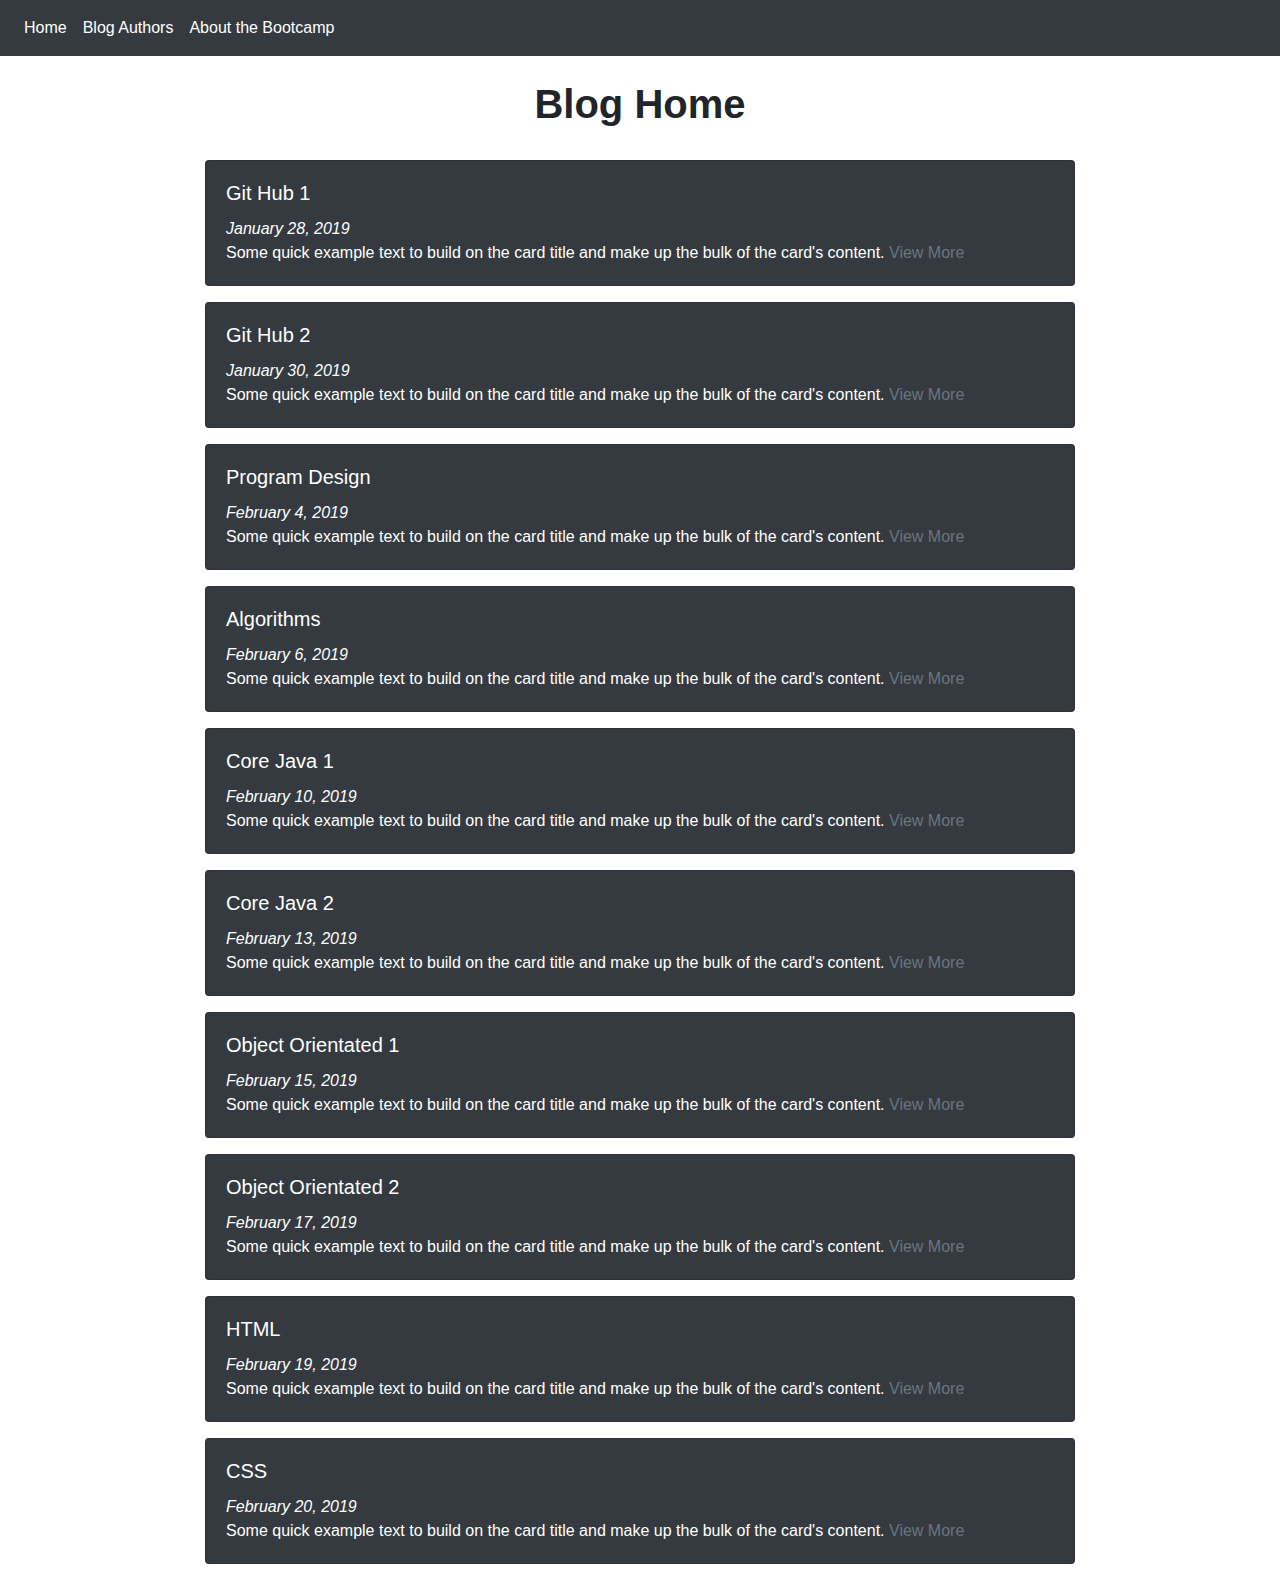
==== src/main/resources/templates/index.html @ 7c3c938c "initial commit" ====
<!DOCTYPE html>
<html lang="en" xmlns:th="www.thymeleaf.org">
<head>
    <meta charset="UTF-8"/>
    <meta name="viewport" content="width=device-width, initial-scale=1"/>
    <title>Bootcamp</title>
    <link href="https://fonts.googleapis.com/css?family=Source+Sans+Pro" rel="stylesheet">
    <link rel="stylesheet" href="https://stackpath.bootstrapcdn.com/bootstrap/4.3.1/css/bootstrap.min.css"
          integrity="sha384-ggOyR0iXCbMQv3Xipma34MD+dH/1fQ784/j6cY/iJTQUOhcWr7x9JvoRxT2MZw1T" crossorigin="anonymous"/>
</head>
<style>
    body {
        background-image: url('https://res.cloudinary.com/jihyunle/image/upload/v1550854259/aerial-3246120.jpg');
        background-repeat: no-repeat;
        background-attachment: fixed;
        background-position: center;
    }

</style>
<body>
<nav class="navbar navbar-expand-lg navbar-dark bg-dark">
    <!-- Navbar content -->
    <button class="navbar-toggler" type="button" data-toggle="collapse" data-target="#navbarNav" aria-controls="navbarNav" aria-expanded="false" aria-label="Toggle navigation">
        <span class="navbar-toggler-icon"></span>
    </button>
    <div class="collapse navbar-collapse" id="navbarNav">
        <ul class="navbar-nav">
            <li class="nav-item active">
                <a class="nav-link" href="/">Home<span class="sr-only">(current)</span></a>
            </li>
            <li class="nav-item active">
                <a class="nav-link" href="/authors">Blog Authors</a>
            </li>
            <li class="nav-item active">
                <a class="nav-link" href="/bootcamp">About the Bootcamp</a>
            </li>
        </ul>
    </div>
</nav>

<!-- Background Image -->
<div align="center">
    <div class="container" style="width:900px;">
        <br>
        <h1 align="left text-white"><strong>Blog Home</strong></h1>
        <br>

        <div align="left" class="card text-white bg-dark mb-3">
            <div class="card-body">
                <h5 class="card-title">Git Hub 1</h5>
                <h7 class="date"><i>January 28, 2019</i></h7>
                <p class="card-text">Some quick example text to build on the card title and make up the bulk of the card's content.<a class="text-secondary" href="#"> View More</a></p>
            </div>
        </div>
        <div align="left" class="card text-white bg-dark mb-3">
            <div class="card-body">
                <h5 class="card-title">Git Hub 2</h5>
                <h7 class="date"><i>January 30, 2019</i></h7>
                <p class="card-text">Some quick example text to build on the card title and make up the bulk of the card's content.<a class="text-secondary" href="#"> View More</a></p>
            </div>
        </div>
        <div align="left" class="card text-white bg-dark mb-3">
            <div class="card-body">
                <h5 class="card-title">Program Design</h5>
                <h7 class="date"><i>February 4, 2019</i></h7>
                <p class="card-text">Some quick example text to build on the card title and make up the bulk of the card's content.<a class="text-secondary" href="#"> View More</a></p>
            </div>
        </div>
        <div align="left" class="card text-white bg-dark mb-3">
            <div class="card-body">
                <h5 class="card-title">Algorithms</h5>
                <h7 class="date"><i>February 6, 2019</i></h7>
                <p class="card-text">Some quick example text to build on the card title and make up the bulk of the card's content.<a class="text-secondary" href="#"> View More</a></p>
            </div>
        </div>
        <div align="left" class="card text-white bg-dark mb-3">
            <div class="card-body">
                <h5 class="card-title">Core Java 1</h5>
                <h7 class="date"><i>February 10, 2019</i></h7>
                <p class="card-text">Some quick example text to build on the card title and make up the bulk of the card's content.<a class="text-secondary" href="#"> View More</a></p>
            </div>
        </div>
        <div align="left" class="card text-white bg-dark mb-3">
            <div class="card-body">
                <h5 class="card-title">Core Java 2</h5>
                <h7 class="date"><i>February 13, 2019</i></h7>
                <p class="card-text">Some quick example text to build on the card title and make up the bulk of the card's content.<a class="text-secondary" href="#"> View More</a></p>
            </div>
        </div>
        <div align="left" class="card text-white bg-dark mb-3">
            <div class="card-body">
                <h5 class="card-title">Object Orientated 1</h5>
                <h7 class="date"><i>February 15, 2019</i></h7>
                <p class="card-text">Some quick example text to build on the card title and make up the bulk of the card's content.<a class="text-secondary" href="#"> View More</a></p>
            </div>
        </div>
        <div align="left" class="card text-white bg-dark mb-3">
            <div class="card-body">
                <h5 class="card-title">Object Orientated 2</h5>
                <h7 class="date"><i>February 17, 2019</i></h7>
                <p class="card-text">Some quick example text to build on the card title and make up the bulk of the card's content.<a class="text-secondary" href="#"> View More</a></p>
            </div>
        </div>
        <div align="left" class="card text-white bg-dark mb-3">
            <div class="card-body">
                <h5 class="card-title">HTML</h5>
                <h7 class="date"><i>February 19, 2019</i></h7>
                <p class="card-text">Some quick example text to build on the card title and make up the bulk of the card's content.<a class="text-secondary" href="#"> View More</a></p>
            </div>
        </div>
        <div align="left" class="card text-white bg-dark mb-3">
            <div class="card-body">
                <h5 class="card-title">CSS</h5>
                <h7 class="date"><i>February 20, 2019</i></h7>
                <p class="card-text">Some quick example text to build on the card title and make up the bulk of the card's content.<a class="text-secondary" href="#"> View More</a></p>
            </div>
        </div>
    </div>

</div>



    <script src="https://code.jquery.com/jquery-3.3.1.slim.min.js"
            integrity="sha384-q8i/X+965DzO0rT7abK41JStQIAqVgRVzpbzo5smXKp4YfRvH+8abtTE1Pi6jizo"
            crossorigin="anonymous"></script>
    <script src="https://cdnjs.cloudflare.com/ajax/libs/popper.js/1.14.7/umd/popper.min.js"
            integrity="sha384-UO2eT0CpHqdSJQ6hJty5KVphtPhzWj9WO1clHTMGa3JDZwrnQq4sF86dIHNDz0W1"
            crossorigin="anonymous"></script>
    <script src="https://stackpath.bootstrapcdn.com/bootstrap/4.3.1/js/bootstrap.min.js"
            integrity="sha384-JjSmVgyd0p3pXB1rRibZUAYoIIy6OrQ6VrjIEaFf/nJGzIxFDsf4x0xIM+B07jRM"
            crossorigin="anonymous"></script>
</body>
</html>
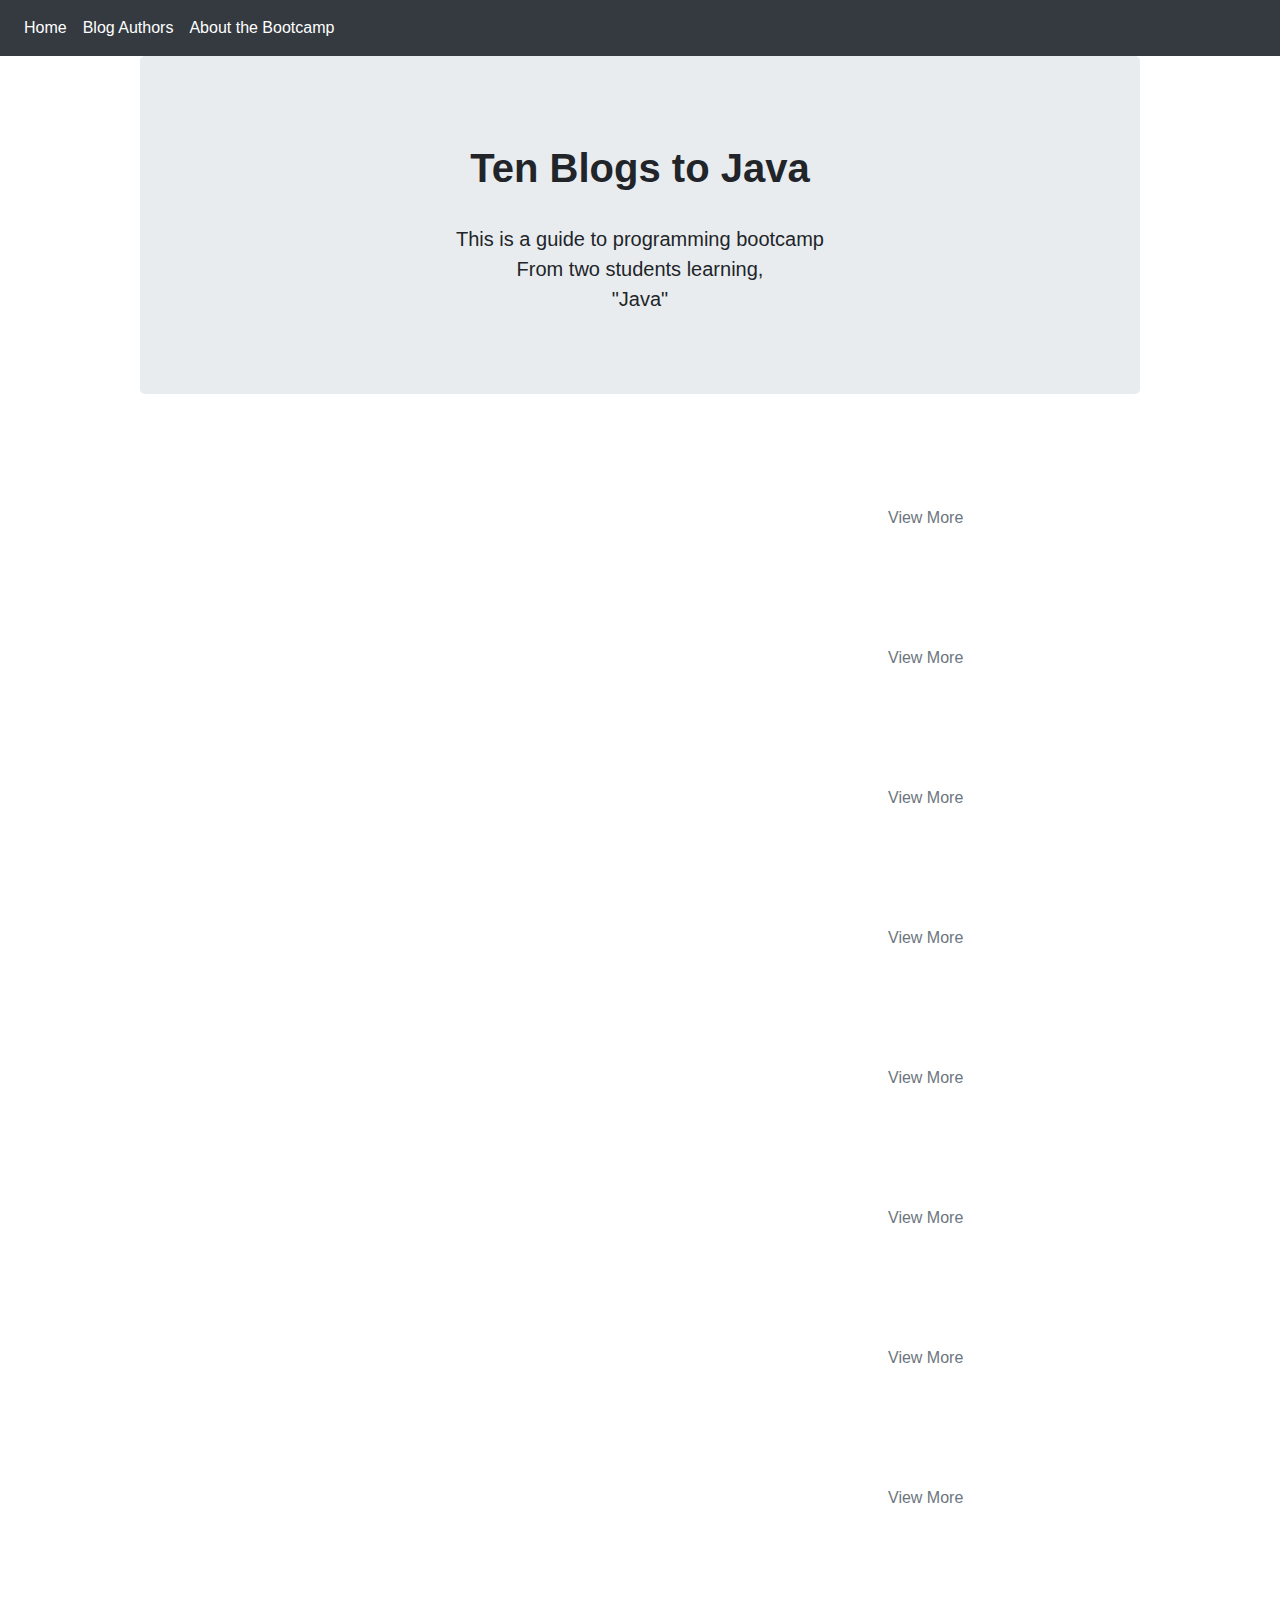
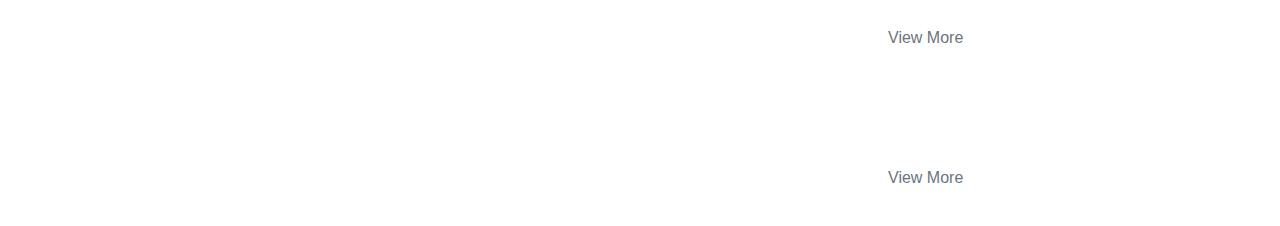
==== commit ee48086b: "made cosmetic changes to index" ====
--- a/src/main/resources/templates/index.html
+++ b/src/main/resources/templates/index.html
@@ -7,16 +7,8 @@
     <link href="https://fonts.googleapis.com/css?family=Source+Sans+Pro" rel="stylesheet">
     <link rel="stylesheet" href="https://stackpath.bootstrapcdn.com/bootstrap/4.3.1/css/bootstrap.min.css"
           integrity="sha384-ggOyR0iXCbMQv3Xipma34MD+dH/1fQ784/j6cY/iJTQUOhcWr7x9JvoRxT2MZw1T" crossorigin="anonymous"/>
+    <link rel="stylesheet" th:href="@{/Style.css}" type="text/css"/>
 </head>
-<style>
-    body {
-        background-image: url('https://res.cloudinary.com/jihyunle/image/upload/v1550854259/aerial-3246120.jpg');
-        background-repeat: no-repeat;
-        background-attachment: fixed;
-        background-position: center;
-    }
-
-</style>
 <body>
 <nav class="navbar navbar-expand-lg navbar-dark bg-dark">
     <!-- Navbar content -->
@@ -38,81 +30,87 @@
     </div>
 </nav>
 
-<!-- Background Image -->
 <div align="center">
+    <div class="jumbotron bgimg intro" style="width: 1000px">
+
+        <br>
+        <h1 class="bloghome"><strong>Ten Blogs to Java</strong></h1>
+        <br>
+        <p class="lead"><b>This is a guide to programming bootcamp<br>From two students learning,</b><br>"Java"</b></p>
+
+    </div>
     <div class="container" style="width:900px;">
-        <br>
-        <h1 align="left text-white"><strong>Blog Home</strong></h1>
-        <br>
 
-        <div align="left" class="card text-white bg-dark mb-3">
+
+
+        <div align="left" class="text-white cbg mb-3">
             <div class="card-body">
                 <h5 class="card-title">Git Hub 1</h5>
                 <h7 class="date"><i>January 28, 2019</i></h7>
-                <p class="card-text">Some quick example text to build on the card title and make up the bulk of the card's content.<a class="text-secondary" href="#"> View More</a></p>
+                <p class="card-text">Some quick example text to build on the card title and make up the bulk of the card's content.<a class="text-secondary" href="/blogposts#jan2819"> View More</a></p>
             </div>
         </div>
-        <div align="left" class="card text-white bg-dark mb-3">
+        <div align="left" class="text-white cbg mb-3">
             <div class="card-body">
                 <h5 class="card-title">Git Hub 2</h5>
                 <h7 class="date"><i>January 30, 2019</i></h7>
-                <p class="card-text">Some quick example text to build on the card title and make up the bulk of the card's content.<a class="text-secondary" href="#"> View More</a></p>
+                <p class="card-text">Some quick example text to build on the card title and make up the bulk of the card's content.<a class="text-secondary" href="/blogposts#jan3019"> View More</a></p>
             </div>
         </div>
-        <div align="left" class="card text-white bg-dark mb-3">
+        <div align="left" class="text-white cbg mb-3">
             <div class="card-body">
                 <h5 class="card-title">Program Design</h5>
                 <h7 class="date"><i>February 4, 2019</i></h7>
-                <p class="card-text">Some quick example text to build on the card title and make up the bulk of the card's content.<a class="text-secondary" href="#"> View More</a></p>
+                <p class="card-text">Some quick example text to build on the card title and make up the bulk of the card's content.<a class="text-secondary" href="/blogposts#feb0419"> View More</a></p>
             </div>
         </div>
-        <div align="left" class="card text-white bg-dark mb-3">
+        <div align="left" class="text-white cbg mb-3">
             <div class="card-body">
                 <h5 class="card-title">Algorithms</h5>
                 <h7 class="date"><i>February 6, 2019</i></h7>
-                <p class="card-text">Some quick example text to build on the card title and make up the bulk of the card's content.<a class="text-secondary" href="#"> View More</a></p>
+                <p class="card-text">Some quick example text to build on the card title and make up the bulk of the card's content.<a class="text-secondary" href="/blogposts#feb0619"> View More</a></p>
             </div>
         </div>
-        <div align="left" class="card text-white bg-dark mb-3">
+        <div align="left" class="text-white cbg mb-3">
             <div class="card-body">
                 <h5 class="card-title">Core Java 1</h5>
                 <h7 class="date"><i>February 10, 2019</i></h7>
-                <p class="card-text">Some quick example text to build on the card title and make up the bulk of the card's content.<a class="text-secondary" href="#"> View More</a></p>
+                <p class="card-text">Some quick example text to build on the card title and make up the bulk of the card's content.<a class="text-secondary" href="/blogposts#feb1019"> View More</a></p>
             </div>
         </div>
-        <div align="left" class="card text-white bg-dark mb-3">
+        <div align="left" class="text-white cbg mb-3">
             <div class="card-body">
                 <h5 class="card-title">Core Java 2</h5>
                 <h7 class="date"><i>February 13, 2019</i></h7>
-                <p class="card-text">Some quick example text to build on the card title and make up the bulk of the card's content.<a class="text-secondary" href="#"> View More</a></p>
+                <p class="card-text">Some quick example text to build on the card title and make up the bulk of the card's content.<a class="text-secondary" href="/blogposts#feb1319"> View More</a></p>
             </div>
         </div>
-        <div align="left" class="card text-white bg-dark mb-3">
+        <div align="left" class="text-white cbg mb-3">
             <div class="card-body">
                 <h5 class="card-title">Object Orientated 1</h5>
                 <h7 class="date"><i>February 15, 2019</i></h7>
-                <p class="card-text">Some quick example text to build on the card title and make up the bulk of the card's content.<a class="text-secondary" href="#"> View More</a></p>
+                <p class="card-text">Some quick example text to build on the card title and make up the bulk of the card's content.<a class="text-secondary" href="/blogposts#feb1519"> View More</a></p>
             </div>
         </div>
-        <div align="left" class="card text-white bg-dark mb-3">
+        <div align="left" class="text-white cbg mb-3">
             <div class="card-body">
                 <h5 class="card-title">Object Orientated 2</h5>
                 <h7 class="date"><i>February 17, 2019</i></h7>
-                <p class="card-text">Some quick example text to build on the card title and make up the bulk of the card's content.<a class="text-secondary" href="#"> View More</a></p>
+                <p class="card-text">Some quick example text to build on the card title and make up the bulk of the card's content.<a class="text-secondary" href="/blogposts#feb1719"> View More</a></p>
             </div>
         </div>
-        <div align="left" class="card text-white bg-dark mb-3">
+        <div align="left" class="text-white cbg mb-3">
             <div class="card-body">
                 <h5 class="card-title">HTML</h5>
                 <h7 class="date"><i>February 19, 2019</i></h7>
-                <p class="card-text">Some quick example text to build on the card title and make up the bulk of the card's content.<a class="text-secondary" href="#"> View More</a></p>
+                <p class="card-text">Some quick example text to build on the card title and make up the bulk of the card's content.<a class="text-secondary" href="/blogposts#feb1919"> View More</a></p>
             </div>
         </div>
-        <div align="left" class="card text-white bg-dark mb-3">
+        <div align="left" class="text-white cbg mb-3">
             <div class="card-body">
                 <h5 class="card-title">CSS</h5>
                 <h7 class="date"><i>February 20, 2019</i></h7>
-                <p class="card-text">Some quick example text to build on the card title and make up the bulk of the card's content.<a class="text-secondary" href="#"> View More</a></p>
+                <p class="card-text">Some quick example text to build on the card title and make up the bulk of the card's content.<a class="text-secondary" href="/blogposts#feb2019"> View More</a></p>
             </div>
         </div>
     </div>
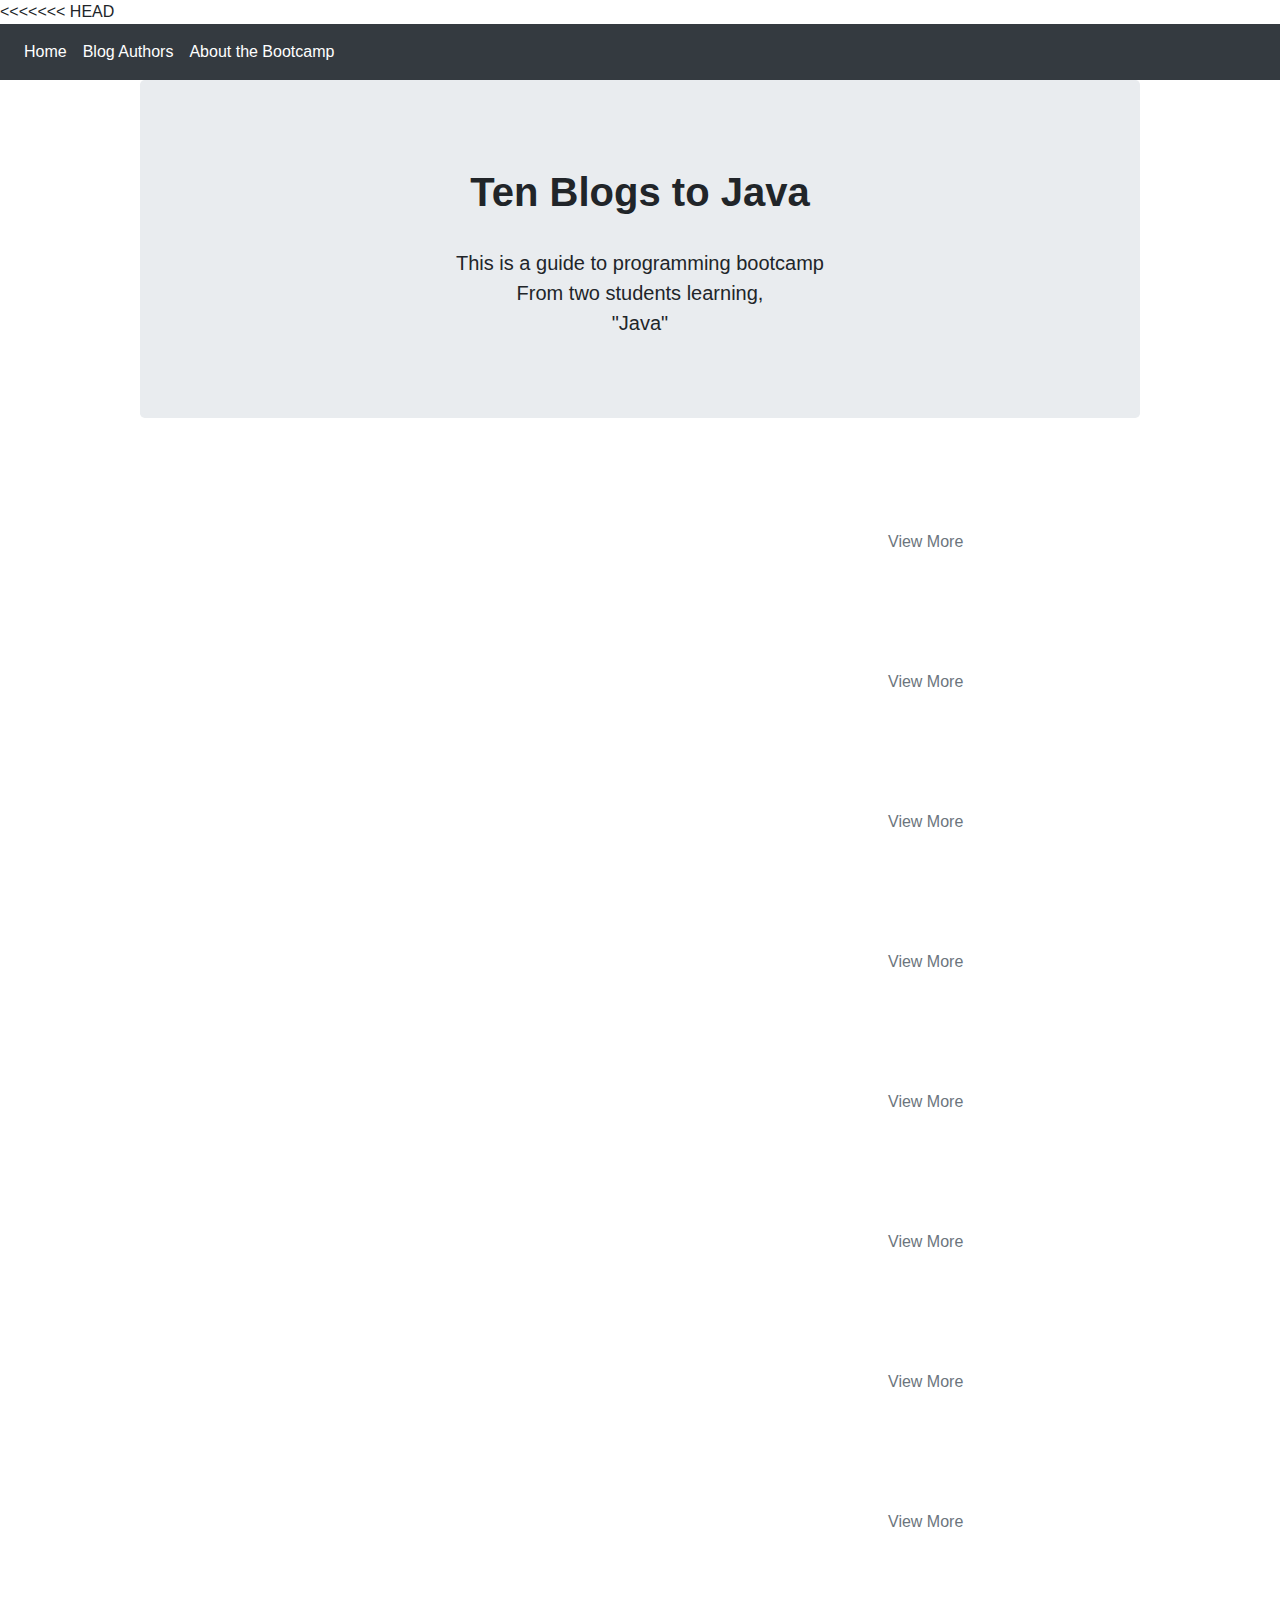
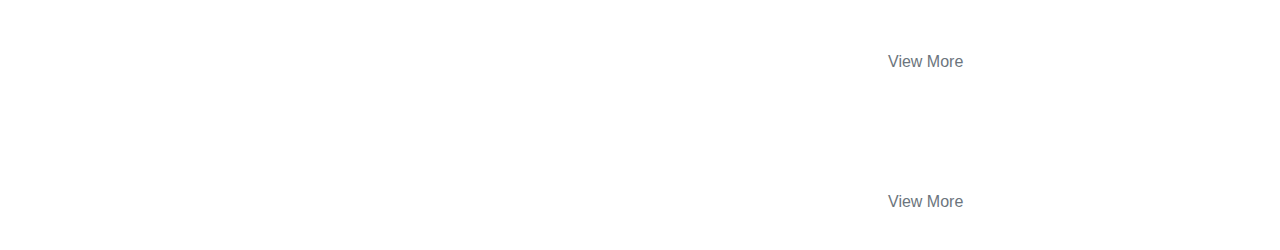
==== commit 9bb3d03c: "fixed merger issue" ====
--- a/src/main/resources/templates/index.html
+++ b/src/main/resources/templates/index.html
@@ -10,6 +10,7 @@
     <link rel="stylesheet" th:href="@{/Style.css}" type="text/css"/>
 </head>
 <body>
+<<<<<<< HEAD
 <nav class="navbar navbar-expand-lg navbar-dark bg-dark">
     <!-- Navbar content -->
     <button class="navbar-toggler" type="button" data-toggle="collapse" data-target="#navbarNav" aria-controls="navbarNav" aria-expanded="false" aria-label="Toggle navigation">
@@ -113,9 +114,8 @@
                 <p class="card-text">Some quick example text to build on the card title and make up the bulk of the card's content.<a class="text-secondary" href="/blogposts#feb2019"> View More</a></p>
             </div>
         </div>
+
     </div>
-
-</div>
 
 
 
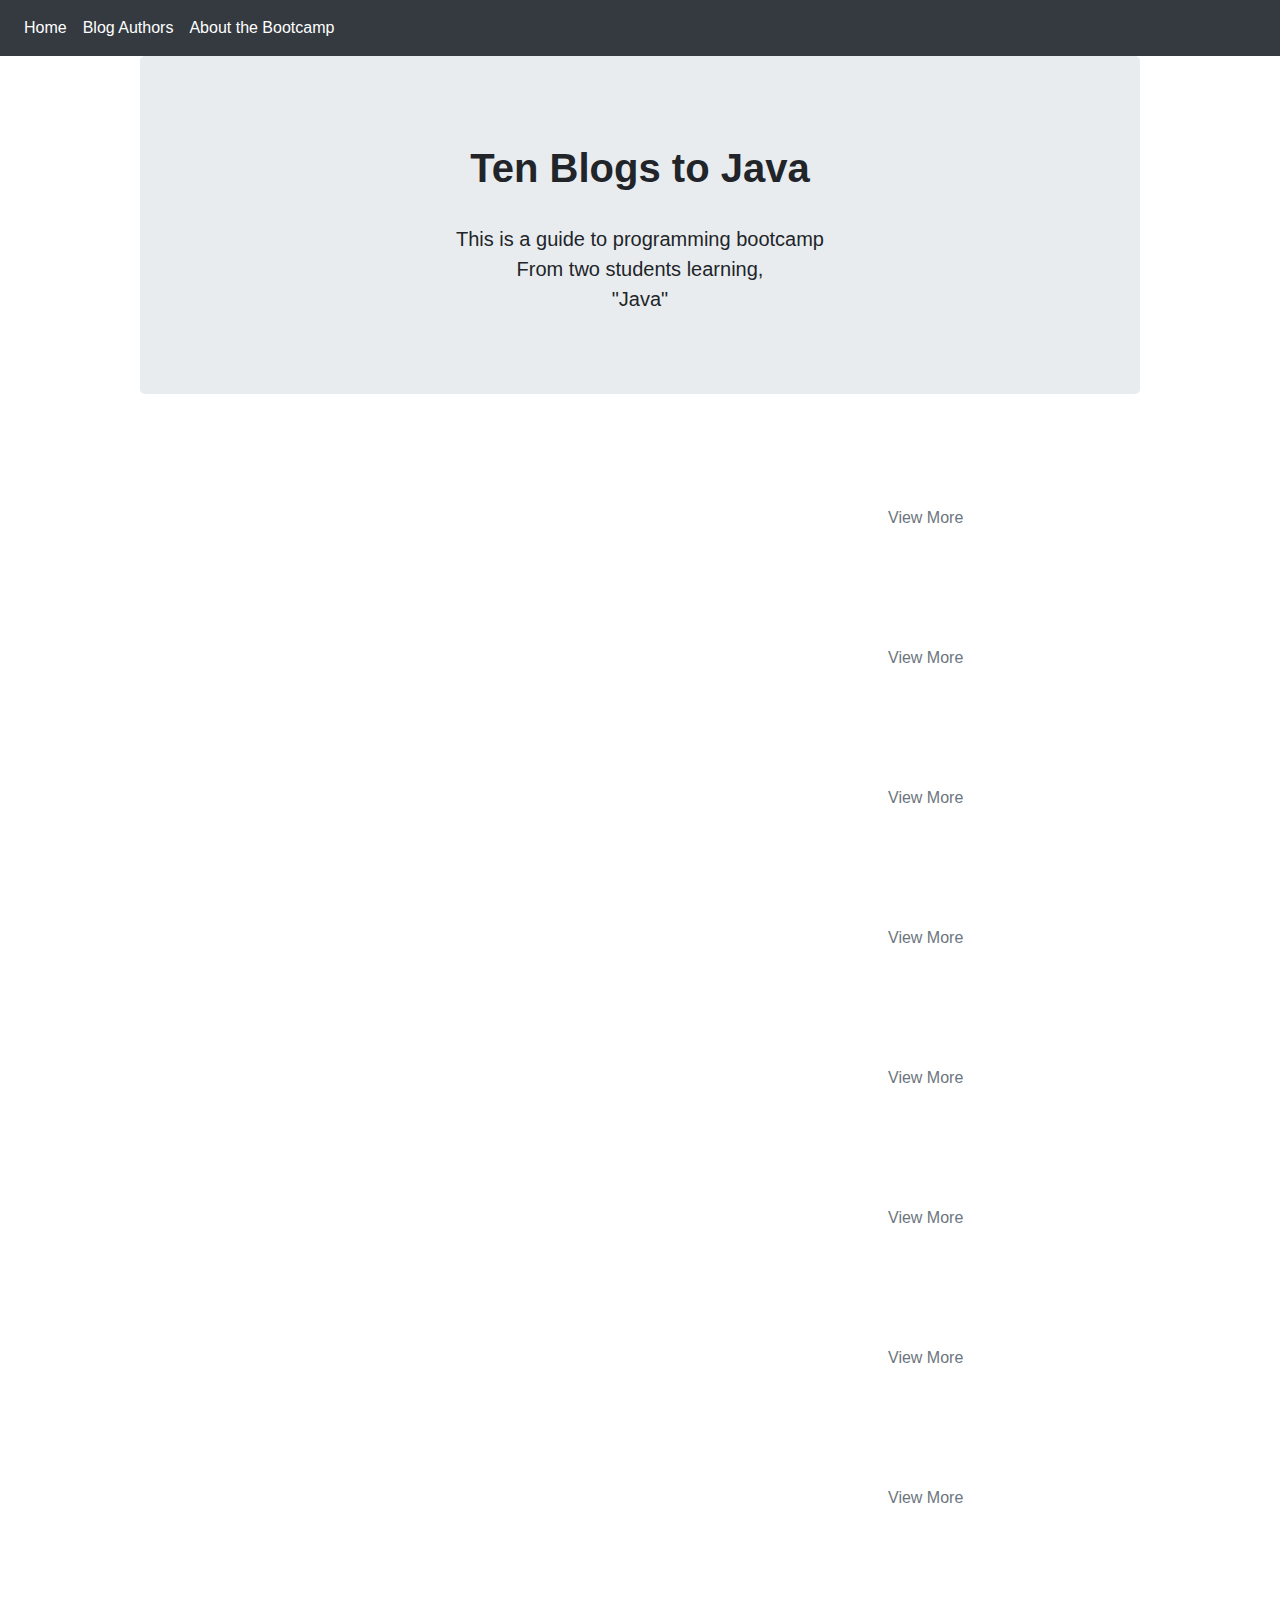
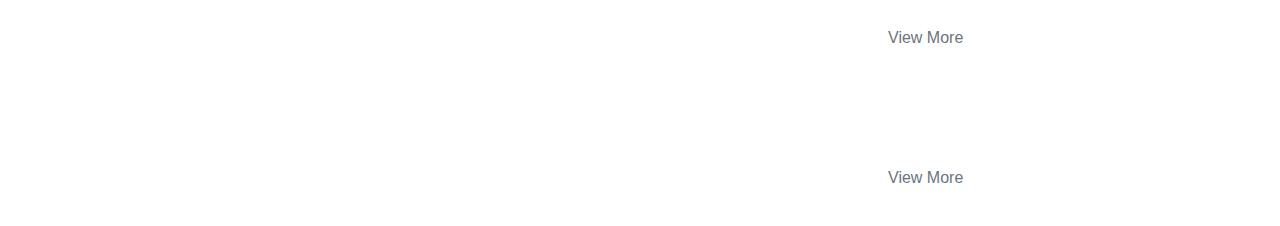
==== commit 11b40e7f: "added index layout to the other pages" ====
--- a/src/main/resources/templates/index.html
+++ b/src/main/resources/templates/index.html
@@ -10,7 +10,6 @@
     <link rel="stylesheet" th:href="@{/Style.css}" type="text/css"/>
 </head>
 <body>
-<<<<<<< HEAD
 <nav class="navbar navbar-expand-lg navbar-dark bg-dark">
     <!-- Navbar content -->
     <button class="navbar-toggler" type="button" data-toggle="collapse" data-target="#navbarNav" aria-controls="navbarNav" aria-expanded="false" aria-label="Toggle navigation">
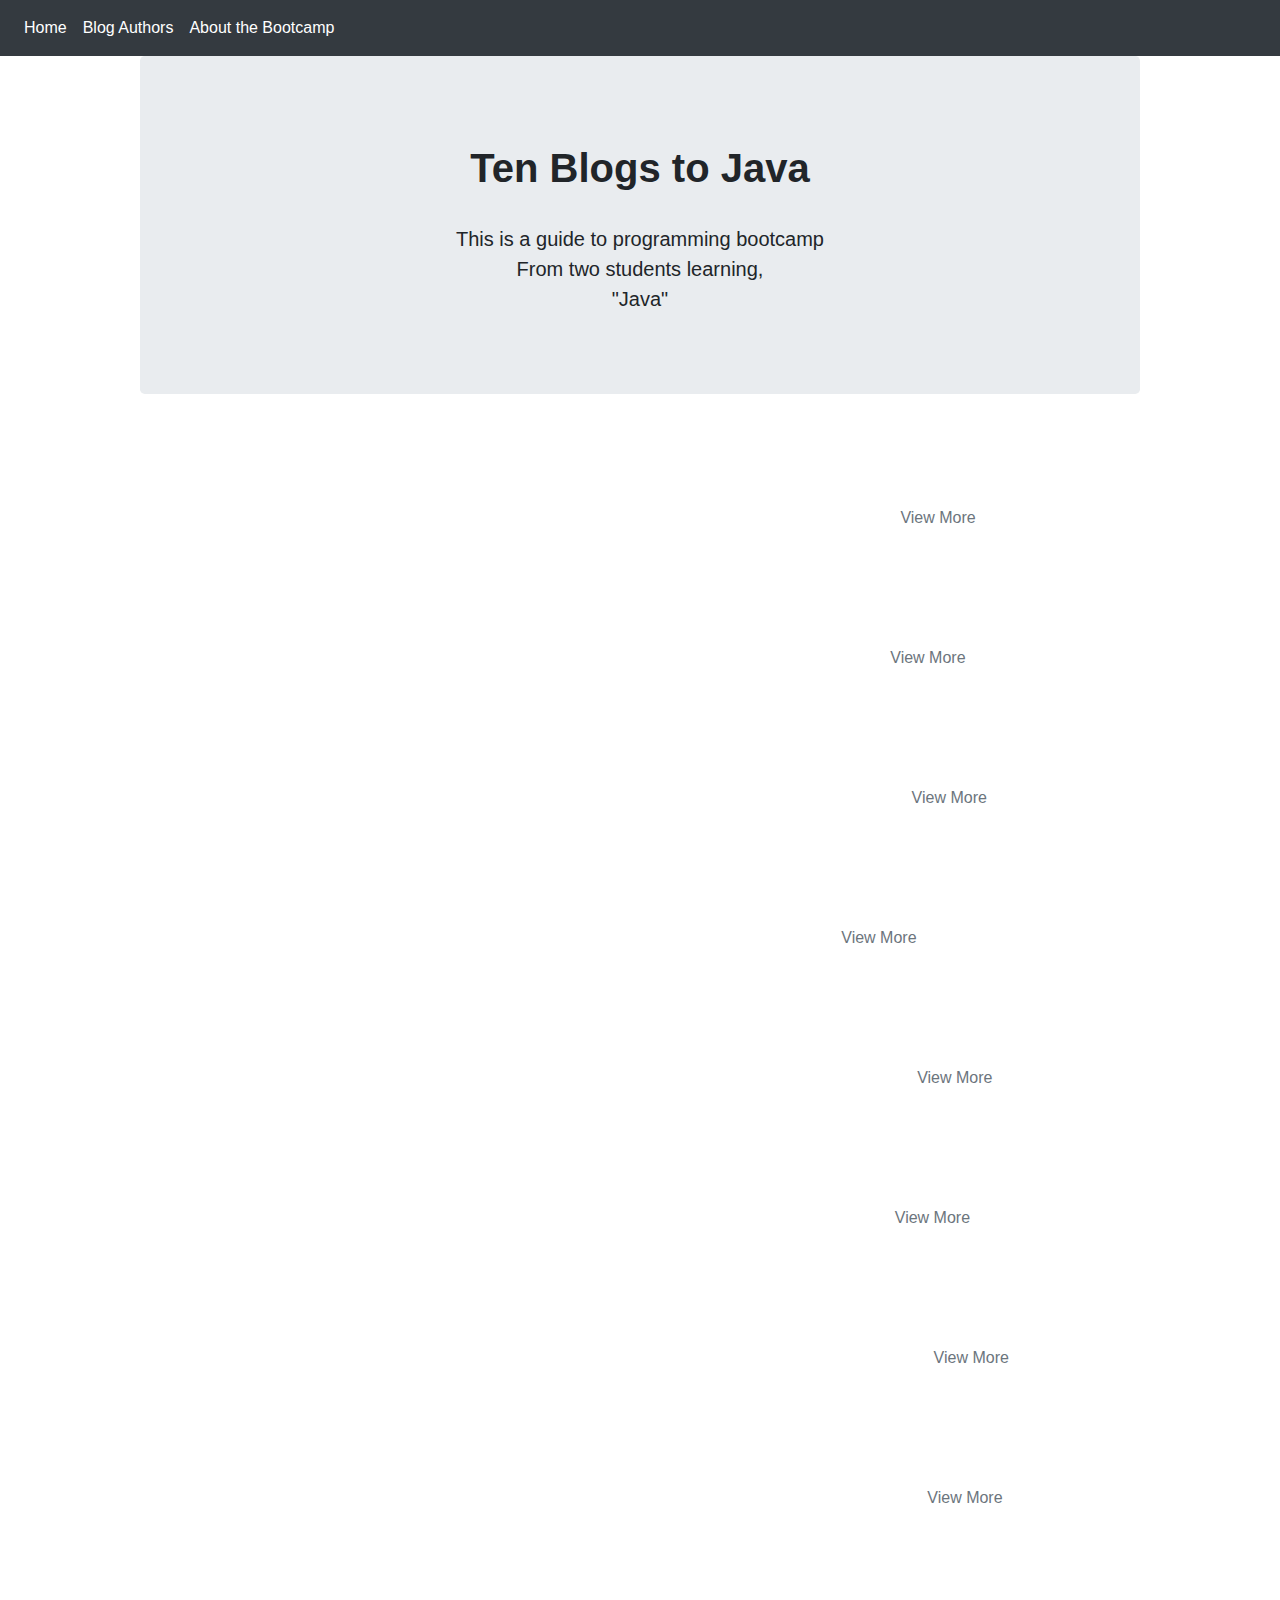
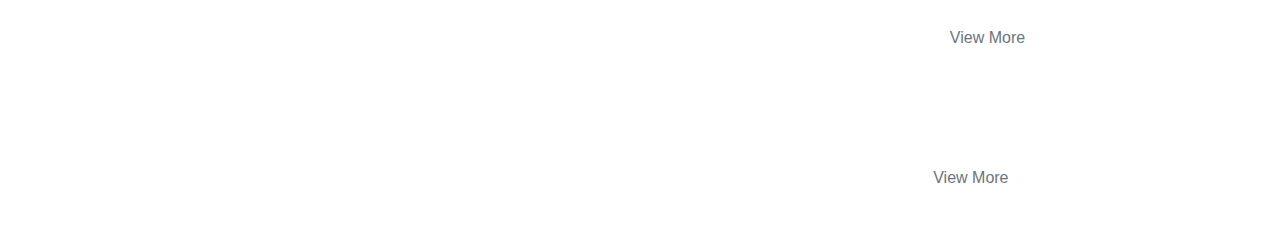
==== commit 63848346: "Edited the index html for post titles to reflect post content" ====
--- a/src/main/resources/templates/index.html
+++ b/src/main/resources/templates/index.html
@@ -47,70 +47,70 @@
             <div class="card-body">
                 <h5 class="card-title">Git Hub 1</h5>
                 <h7 class="date"><i>January 28, 2019</i></h7>
-                <p class="card-text">Some quick example text to build on the card title and make up the bulk of the card's content.<a class="text-secondary" href="/blogposts#jan2819"> View More</a></p>
+                <p class="card-text">Today I learned some of what NOT to do during a merge conflict. I tried to "rebase" my code as<a class="text-secondary" href="/blogposts#jan2819"> View More</a></p>
             </div>
         </div>
         <div align="left" class="text-white cbg mb-3">
             <div class="card-body">
                 <h5 class="card-title">Git Hub 2</h5>
                 <h7 class="date"><i>January 30, 2019</i></h7>
-                <p class="card-text">Some quick example text to build on the card title and make up the bulk of the card's content.<a class="text-secondary" href="/blogposts#jan3019"> View More</a></p>
+                <p class="card-text">Git Hub is a wonderful resource. I always imagined that the process of collaborating on a codi<a class="text-secondary" href="/blogposts#jan3019"> View More</a></p>
             </div>
         </div>
         <div align="left" class="text-white cbg mb-3">
             <div class="card-body">
                 <h5 class="card-title">Program Design</h5>
                 <h7 class="date"><i>February 4, 2019</i></h7>
-                <p class="card-text">Some quick example text to build on the card title and make up the bulk of the card's content.<a class="text-secondary" href="/blogposts#feb0419"> View More</a></p>
+                <p class="card-text">When writing programs you should first come up with a solid understanding of the problem you a<a class="text-secondary" href="/blogposts#feb0419"> View More</a></p>
             </div>
         </div>
         <div align="left" class="text-white cbg mb-3">
             <div class="card-body">
-                <h5 class="card-title">Algorithms</h5>
+                <h5 class="card-title">Program Flow</h5>
                 <h7 class="date"><i>February 6, 2019</i></h7>
-                <p class="card-text">Some quick example text to build on the card title and make up the bulk of the card's content.<a class="text-secondary" href="/blogposts#feb0619"> View More</a></p>
+                <p class="card-text">I like to write down the IPO - Input, Output, Processing for each project first. It helps if I<a class="text-secondary" href="/blogposts#feb0619"> View More</a></p>
             </div>
         </div>
         <div align="left" class="text-white cbg mb-3">
             <div class="card-body">
                 <h5 class="card-title">Core Java 1</h5>
                 <h7 class="date"><i>February 10, 2019</i></h7>
-                <p class="card-text">Some quick example text to build on the card title and make up the bulk of the card's content.<a class="text-secondary" href="/blogposts#feb1019"> View More</a></p>
+                <p class="card-text">JAVA was developed by Sun Microsystems Inc in 1991, later acquired by Oracle Corporation. It w<a class="text-secondary" href="/blogposts#feb1019"> View More</a></p>
             </div>
         </div>
         <div align="left" class="text-white cbg mb-3">
             <div class="card-body">
                 <h5 class="card-title">Core Java 2</h5>
                 <h7 class="date"><i>February 13, 2019</i></h7>
-                <p class="card-text">Some quick example text to build on the card title and make up the bulk of the card's content.<a class="text-secondary" href="/blogposts#feb1319"> View More</a></p>
+                <p class="card-text">Learning core java teaches you that all code can be accomplished if you have any of the three <a class="text-secondary" href="/blogposts#feb1319"> View More</a></p>
             </div>
         </div>
         <div align="left" class="text-white cbg mb-3">
             <div class="card-body">
                 <h5 class="card-title">Object Orientated 1</h5>
                 <h7 class="date"><i>February 15, 2019</i></h7>
-                <p class="card-text">Some quick example text to build on the card title and make up the bulk of the card's content.<a class="text-secondary" href="/blogposts#feb1519"> View More</a></p>
+                <p class="card-text">Object-oriented programming (OOP) is a programming paradigm based on the concept of "objects",<a class="text-secondary" href="/blogposts#feb1519"> View More</a></p>
             </div>
         </div>
         <div align="left" class="text-white cbg mb-3">
             <div class="card-body">
                 <h5 class="card-title">Object Orientated 2</h5>
                 <h7 class="date"><i>February 17, 2019</i></h7>
-                <p class="card-text">Some quick example text to build on the card title and make up the bulk of the card's content.<a class="text-secondary" href="/blogposts#feb1719"> View More</a></p>
+                <p class="card-text">Object Oriented Programming, or OOP, gives you freedom that you can appreciate once you grasp <a class="text-secondary" href="/blogposts#feb1719"> View More</a></p>
             </div>
         </div>
         <div align="left" class="text-white cbg mb-3">
             <div class="card-body">
-                <h5 class="card-title">HTML</h5>
+                <h5 class="card-title">HTML/CSS</h5>
                 <h7 class="date"><i>February 19, 2019</i></h7>
-                <p class="card-text">Some quick example text to build on the card title and make up the bulk of the card's content.<a class="text-secondary" href="/blogposts#feb1919"> View More</a></p>
+                <p class="card-text">Hypertext Markup Language (HTML) is the standard markup language for creating web pages and we<a class="text-secondary" href="/blogposts#feb1919"> View More</a></p>
             </div>
         </div>
         <div align="left" class="text-white cbg mb-3">
             <div class="card-body">
-                <h5 class="card-title">CSS</h5>
+                <h5 class="card-title">Bootstrap</h5>
                 <h7 class="date"><i>February 20, 2019</i></h7>
-                <p class="card-text">Some quick example text to build on the card title and make up the bulk of the card's content.<a class="text-secondary" href="/blogposts#feb2019"> View More</a></p>
+                <p class="card-text">CSS, and HTML are much easier when one understands what Bootstrap is. Keep in mind that is a v<a class="text-secondary" href="/blogposts#feb2019"> View More</a></p>
             </div>
         </div>
 
